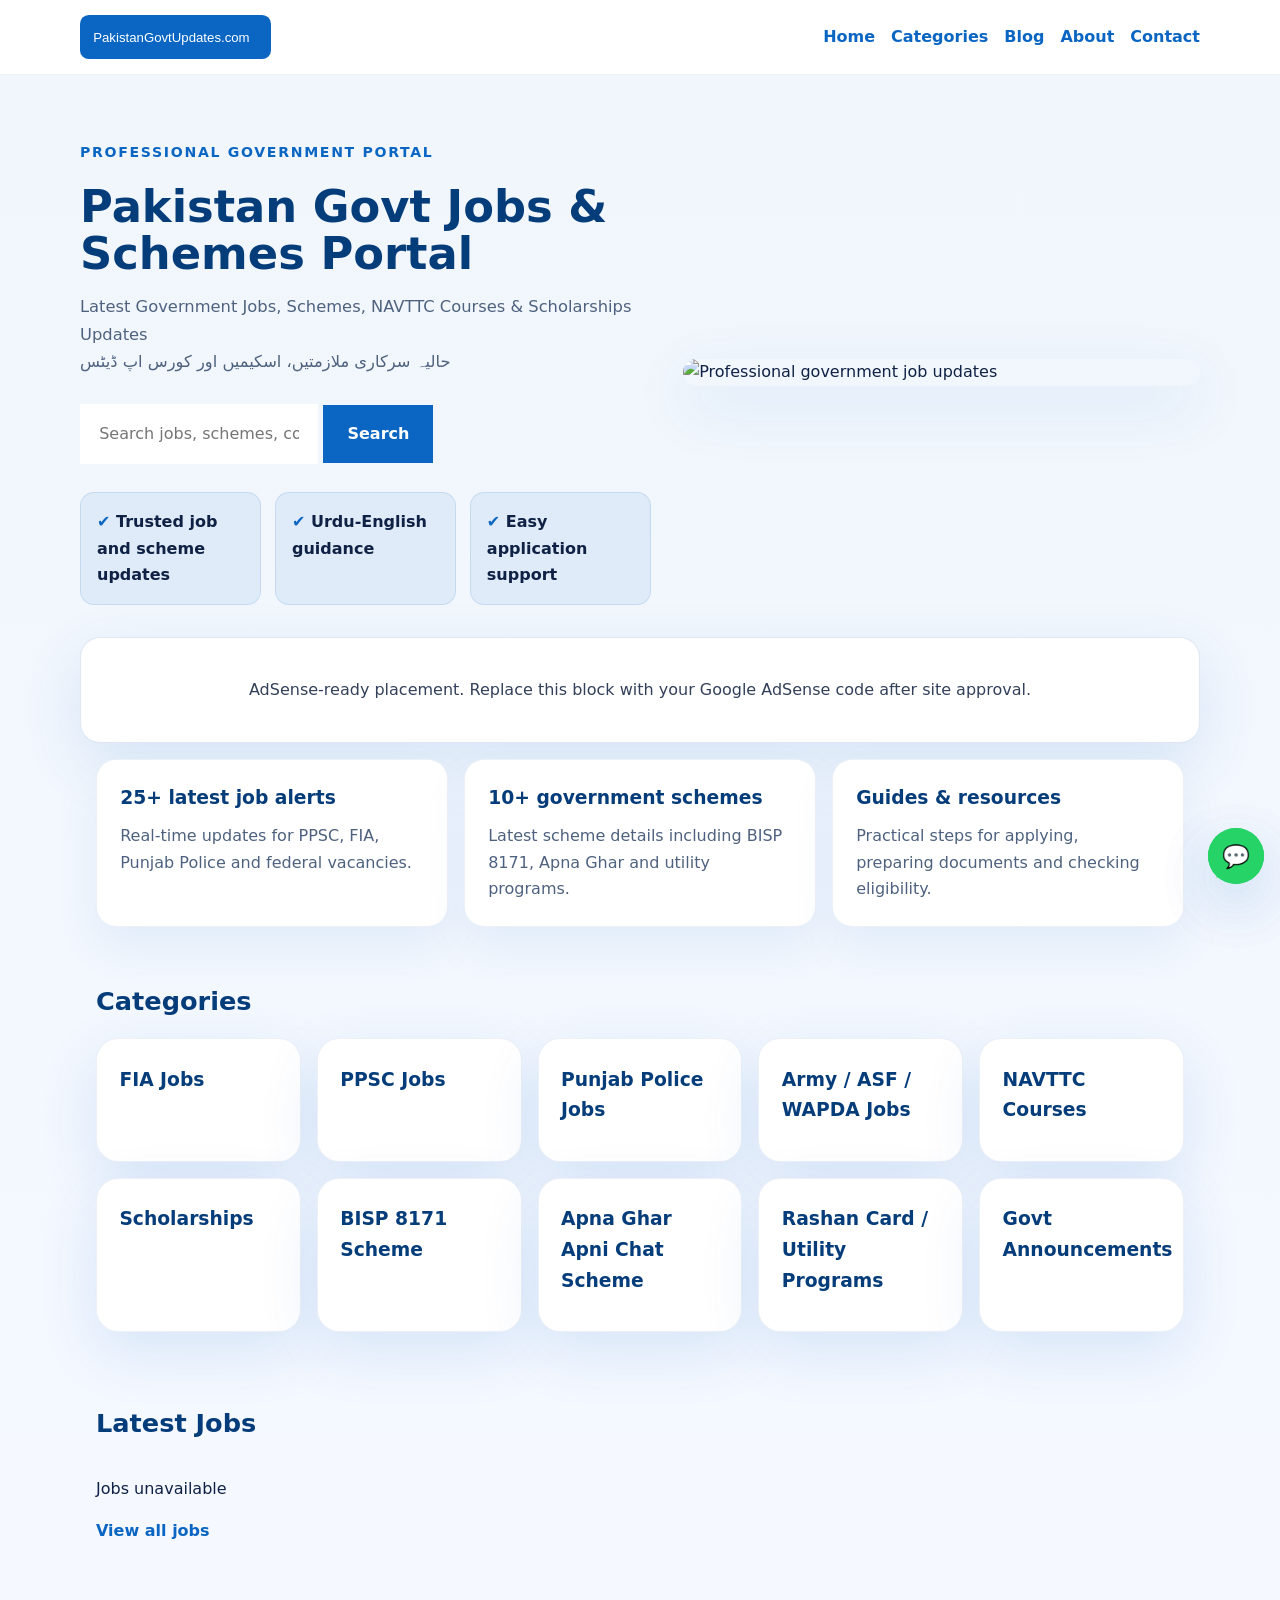
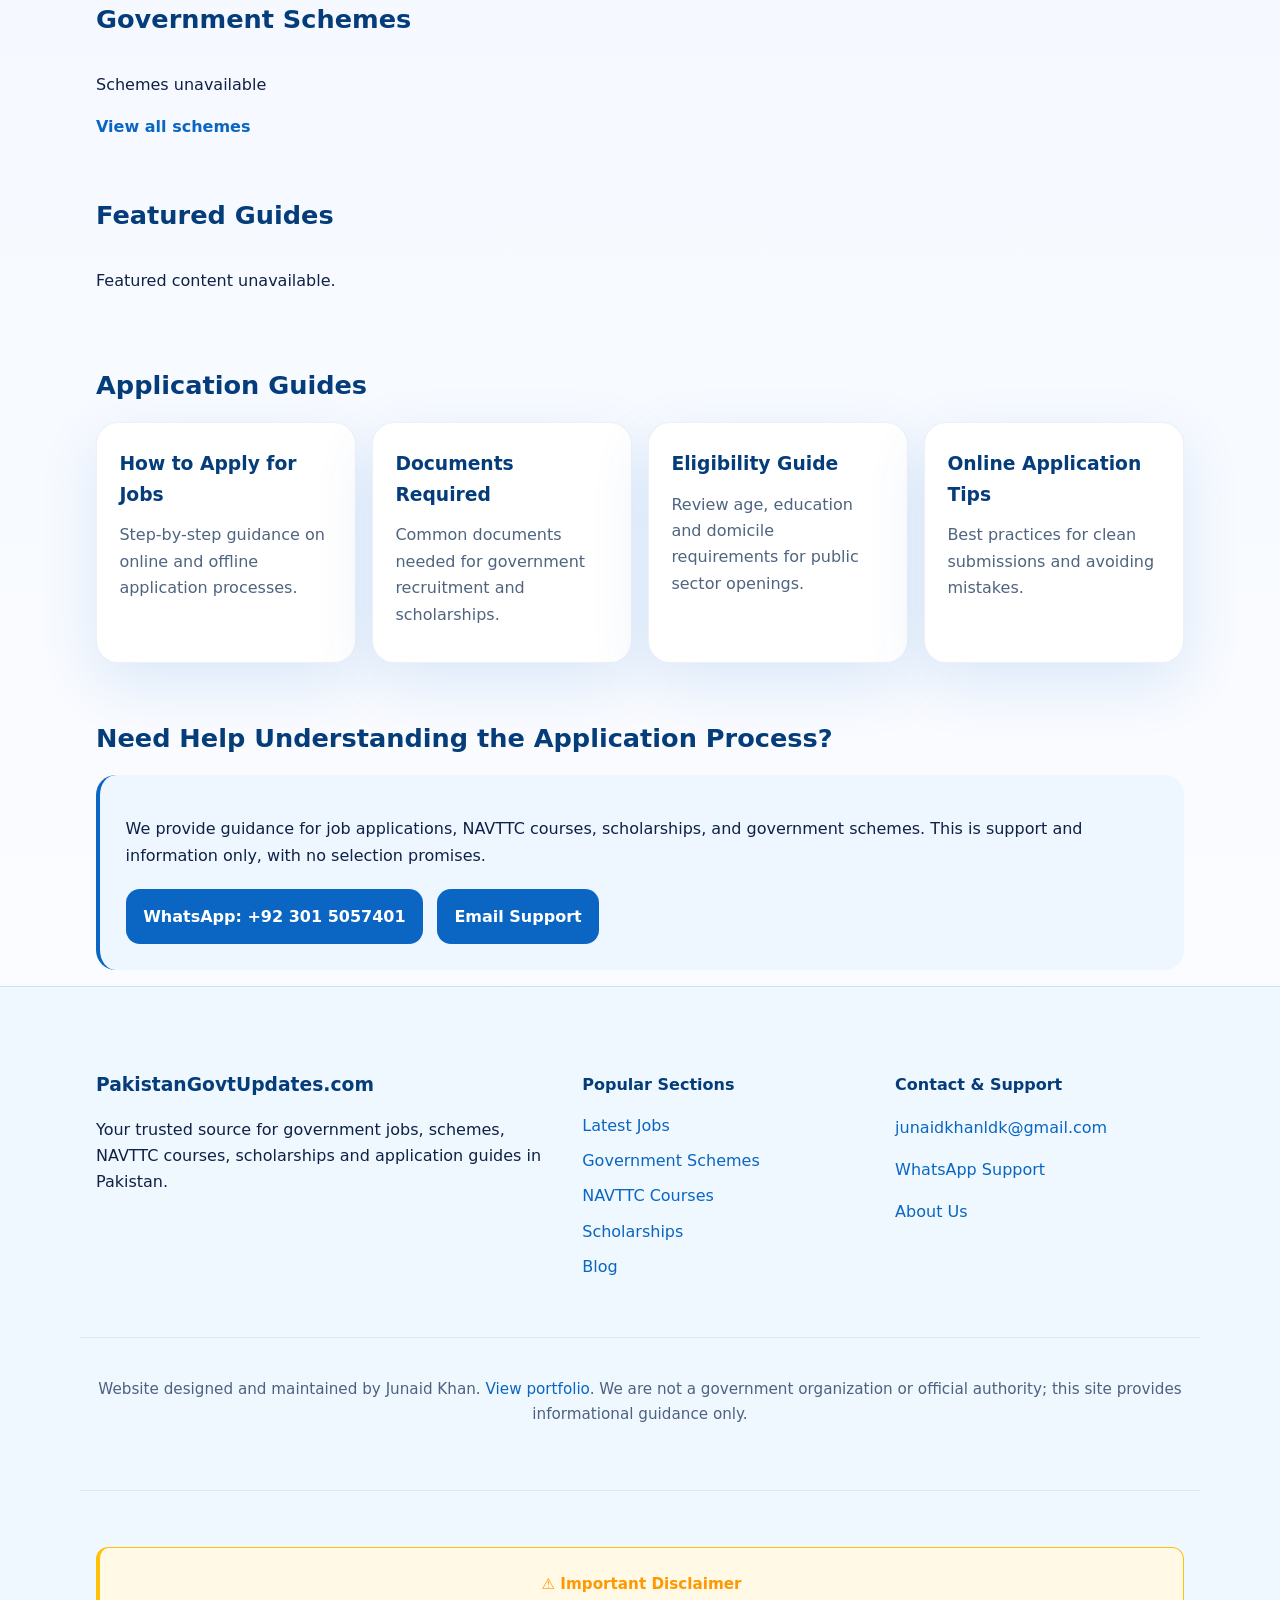
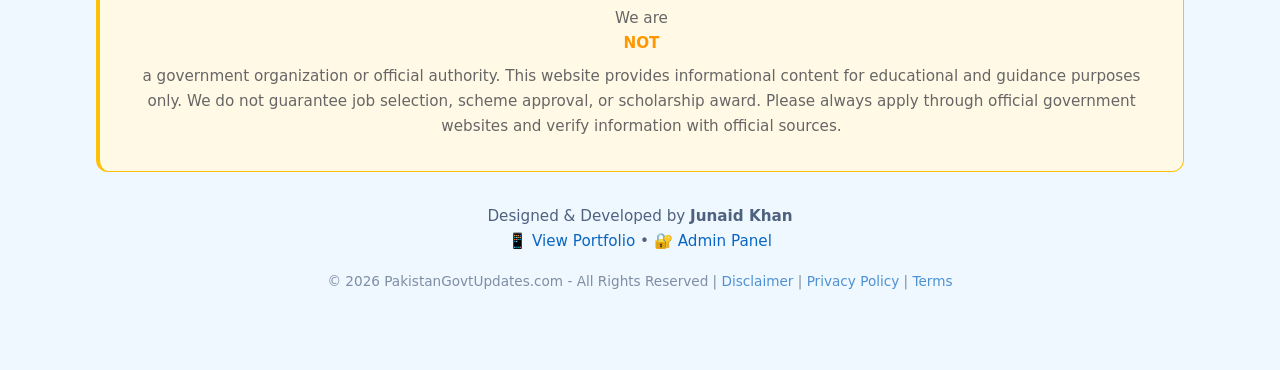
==== index.html @ 7d708b5f "firebase connected" ====
﻿<!doctype html>
<html lang="en">
<head>
  <meta charset="utf-8">
  <meta name="viewport" content="width=device-width,initial-scale=1">
  <title>Pakistan Govt Jobs & Schemes Portal - PakistanGovtUpdates.com</title>
  <meta name="description" content="Latest Government Jobs, Schemes, NAVTTC Courses & Scholarships Updates in Pakistan. Guidance on applications, eligibility and documents required.">
  <meta name="keywords" content="Pakistan government jobs, NAVTTC courses, scholarships, government schemes, PPSC, FIA, Punjab Police">
  <link rel="canonical" href="https://PakistanGovtUpdates.com/">
  <meta property="og:title" content="Pakistan Govt Jobs & Schemes Portal">
  <meta property="og:description" content="Latest Government Jobs, Schemes, NAVTTC Courses & Scholarships Updates in Pakistan.">
  <meta property="og:type" content="website">
  <meta property="og:url" content="https://PakistanGovtUpdates.com/">
  <meta property="og:image" content="assets/images/logo.svg">
  <!-- Google Analytics / AdSense placeholder: add your tracking or ad script here after account approval -->
  <script type="application/ld+json">
  {"@context":"https://schema.org","@type":"WebSite","name":"PakistanGovtUpdates.com","url":"https://PakistanGovtUpdates.com/","potentialAction":{"@type":"SearchAction","target":"https://PakistanGovtUpdates.com/search.html?q={search_term_string}","query-input":"required name=search_term_string"}}
  </script>
  <script type="application/ld+json">
  {"@context":"https://schema.org","@type":"JobPosting","title":"PPSC Lecturer Mathematics","datePosted":"2026-05-20","employmentType":"Full-time","hiringOrganization":{"@type":"Organization","name":"Punjab Public Service Commission"},"jobLocation":{"@type":"Place","address":{"@type":"PostalAddress","addressLocality":"Lahore","addressCountry":"PK"}},"description":"Apply online for PPSC Mathematics Lecturer positions following official instructions.","applicantLocationRequirements":{"@type":"Country","name":"PK"}}
  </script>
  <link rel="stylesheet" href="assets/css/style.css">
</head>
<body>
  <header class="site-header">
    <div class="container nav-inner">
      <a class="logo" href="index.html"><img src="assets/images/logo.svg" alt="PakistanGovtUpdates logo" loading="lazy"></a>
      <nav class="main-nav">
        <button id="navToggle" class="nav-toggle">Menu</button>
        <ul class="nav-list">
          <li><a href="index.html">Home</a></li>
          <li><a href="categories.html">Categories</a></li>
          <li><a href="blog/index.html">Blog</a></li>
          <li><a href="about.html">About</a></li>
          <li><a href="contact.html">Contact</a></li>
        </ul>
      </nav>
    </div>
  </header>
  <main>
    <section class="hero container">
      <div class="hero-copy">
        <span class="eyebrow">Professional Government Portal</span>
        <h1>Pakistan Govt Jobs & Schemes Portal</h1>
        <p class="subtitle">Latest Government Jobs, Schemes, NAVTTC Courses & Scholarships Updates<br>حالیہ سرکاری ملازمتیں، اسکیمیں اور کورس اپ ڈیٹس</p>
        <form id="searchForm" class="search-form" action="search.html">
          <input id="searchInput" name="q" placeholder="Search jobs, schemes, courses..." aria-label="Search">
          <button type="submit">Search</button>
        </form>
        <div class="hero-features">
          <div><strong>✔</strong> Trusted job and scheme updates</div>
          <div><strong>✔</strong> Urdu-English guidance</div>
          <div><strong>✔</strong> Easy application support</div>
        </div>
      </div>
      <div class="hero-visual">
        <img src="https://images.unsplash.com/photo-1551836022-d5d88e9218df?auto=format&fit=crop&w=900&q=80" alt="Professional government job updates" loading="lazy">
      </div>
    </section>
    <section class="ad-slot container">
      <div class="ad-card">
        <p>AdSense-ready placement. Replace this block with your Google AdSense code after site approval.</p>
      </div>
    </section>
    <section class="top-highlights container">
      <div class="highlight-card"><h3>25+ latest job alerts</h3><p>Real-time updates for PPSC, FIA, Punjab Police and federal vacancies.</p></div>
      <div class="highlight-card"><h3>10+ government schemes</h3><p>Latest scheme details including BISP 8171, Apna Ghar and utility programs.</p></div>
      <div class="highlight-card"><h3>Guides & resources</h3><p>Practical steps for applying, preparing documents and checking eligibility.</p></div>
    </section>
    <section class="categories container">
      <h2>Categories</h2>
      <div class="grid categories-grid" id="categoryGrid"></div>
    </section>
    <section class="latest container">
      <div class="section-header"><h2>Latest Jobs</h2></div>
      <div class="grid cards" id="jobsList">Loading jobs...</div>
      <a class="more-link" href="categories.html#jobs">View all jobs</a>
    </section>
    <section class="schemes container">
      <div class="section-header"><h2>Government Schemes</h2></div>
      <div class="grid cards" id="schemesList">Loading schemes...</div>
      <a class="more-link" href="categories.html#schemes">View all schemes</a>
    </section>
    <section class="featured container">
      <h2>Featured Guides</h2>
      <div id="featuredPosts" class="grid cards">Loading featured updates...</div>
    </section>
    <section class="guides container">
      <h2>Application Guides</h2>
      <div class="cards grid">
        <article class="card"><h3>How to Apply for Jobs</h3><p>Step-by-step guidance on online and offline application processes.</p></article>
        <article class="card"><h3>Documents Required</h3><p>Common documents needed for government recruitment and scholarships.</p></article>
        <article class="card"><h3>Eligibility Guide</h3><p>Review age, education and domicile requirements for public sector openings.</p></article>
        <article class="card"><h3>Online Application Tips</h3><p>Best practices for clean submissions and avoiding mistakes.</p></article>
      </div>
    </section>
    <section class="guidance container">
      <h2>Need Help Understanding the Application Process?</h2>
      <div class="guidance-card">
        <p>We provide guidance for job applications, NAVTTC courses, scholarships, and government schemes. This is support and information only, with no selection promises.</p>
        <div class="guidance-actions">
          <a class="whatsapp" href="https://wa.me/923015057401" target="_blank">WhatsApp: +92 301 5057401</a>
          <a class="email" href="mailto:junaidkhanldk@gmail.com">Email Support</a>
        </div>
      </div>
    </section>
  </main>
  <footer class="site-footer">
    <div class="container footer-grid">
      <div>
        <h3>PakistanGovtUpdates.com</h3>
        <p>Your trusted source for government jobs, schemes, NAVTTC courses, scholarships and application guides in Pakistan.</p>
      </div>
      <div>
        <h4>Popular Sections</h4>
        <ul>
          <li><a href="categories.html">Latest Jobs</a></li>
          <li><a href="categories.html#schemes">Government Schemes</a></li>
          <li><a href="categories.html#courses">NAVTTC Courses</a></li>
          <li><a href="categories.html#scholarships">Scholarships</a></li>
          <li><a href="blog/index.html">Blog</a></li>
        </ul>
      </div>
      <div>
        <h4>Contact & Support</h4>
        <p><a href="mailto:junaidkhanldk@gmail.com">junaidkhanldk@gmail.com</a></p>
        <p><a href="https://wa.me/923015057401" target="_blank">WhatsApp Support</a></p>
        <p><a href="about.html">About Us</a></p>
      </div>
    </div>
    <div class="footer-bottom container">
      <p>Website designed and maintained by Junaid Khan. <a href="https://muhammad-junaid-khan.github.io/myportfolio/" target="_blank">View portfolio</a>. We are not a government organization or official authority; this site provides informational guidance only.</p>
    </div>
      <div class="footer-bottom container">
        <div class="disclaimer-notice">
          <strong>⚠️ Important Disclaimer</strong>
          <p>We are <strong>NOT</strong> a government organization or official authority. This website provides informational content for educational and guidance purposes only. We do not guarantee job selection, scheme approval, or scholarship award. Please always apply through official government websites and verify information with official sources.</p>
        </div>
        <p style="margin-top:1.5rem;">
          Designed & Developed by <strong>Junaid Khan</strong><br>
          <a href="https://muhammad-junaid-khan.github.io/myportfolio/" target="_blank">📱 View Portfolio</a>
          • <a href="/admin" title="Admin Dashboard - Use GitHub Auth">🔐 Admin Panel</a>
        </p>
        <p style="font-size: .85rem; margin-top: 1rem; opacity: 0.7;">
          © 2026 PakistanGovtUpdates.com - All Rights Reserved | <a href="disclaimer.html">Disclaimer</a> | <a href="privacy-policy.html">Privacy Policy</a> | <a href="terms.html">Terms</a>
        </p>
      </div>
  </footer>
  <a id="backToTop" class="back-to-top" aria-label="Back to top">↑</a>
  <a class="whatsapp-float" href="https://wa.me/923015057401" target="_blank" aria-label="WhatsApp"><img src="assets/images/wa.svg" alt="WhatsApp" loading="lazy"></a>
    <a class="whatsapp-float" href="https://wa.me/923015057401?text=Hello%20I%20need%20guidance%20regarding%20government%20jobs" target="_blank" rel="noopener noreferrer" aria-label="WhatsApp Support" title="Chat with us on WhatsApp">💬</a>
  <script src="assets/js/main.js" defer></script>
</body>
</html>
---- assets/css/style.css ----
:root{--blue:#0a66c2;--blue-dark:#053c7a;--muted:#4e627f;--bg:#f4f8ff;--surface:#ffffff;--border:#d5e4f6;--shadow:0 20px 60px rgba(10,102,194,.12);--text:#0f2144;}
*{box-sizing:border-box}
html{scroll-behavior:smooth}
body{margin:0;font-family:Inter,system-ui,Arial,sans-serif;background:linear-gradient(180deg,rgba(10,102,194,.06) 0%,#f4f8ff 38%,#ffffff 100%);color:var(--text);line-height:1.65;-webkit-font-smoothing:antialiased}
img{max-width:100%;display:block}
a{color:var(--blue);text-decoration:none}
button,input,textarea{font:inherit}
.container{max-width:1120px;margin:0 auto;padding:1rem}
.site-header{position:sticky;top:0;z-index:60;background:rgba(255,255,255,.96);backdrop-filter:blur(10px);border-bottom:1px solid rgba(13,63,148,.08)}
.nav-inner{display:flex;align-items:center;justify-content:space-between;gap:1rem;padding:.95rem 0}
.logo img{height:44px}
nav.main-nav{position:relative}
.nav-list{display:flex;gap:1rem;align-items:center;list-style:none;margin:0;padding:0}
.nav-list a{font-weight:600}
.nav-toggle{display:none;background:transparent;border:1px solid var(--border);color:var(--blue);padding:.75rem 1rem;border-radius:12px;cursor:pointer;transition:all .25s ease}
.nav-toggle:hover{background:rgba(10,102,194,.08)}
.hero{padding:4rem 0 2rem;display:grid;grid-template-columns:1.05fr .95fr;gap:2rem;align-items:center}
.hero-copy{text-align:left;max-width:680px;margin:0}
.hero-copy .eyebrow{display:inline-block;margin-bottom:1rem;font-size:.88rem;font-weight:700;color:var(--blue);text-transform:uppercase;letter-spacing:.12em}
.hero h1{font-size:2.8rem;line-height:1.05;margin:.15rem 0 1rem;color:var(--blue-dark)}
.subtitle{color:var(--muted);max-width:760px;margin:.75rem 0 1.75rem;line-height:1.7;font-size:1.02rem}
.hero-visual img{width:100%;height:auto;border-radius:28px;box-shadow:var(--shadow);object-fit:cover}
.ad-slot{padding:0 0 2rem}
.ad-card{background:#fff;padding:1.4rem;border-radius:20px;box-shadow:var(--shadow);border:1px solid rgba(13,63,148,.12);text-align:center;color:#33405a}
.page-hero{display:grid;grid-template-columns:1fr 1fr;gap:2rem;align-items:center;margin-bottom:2rem}
.page-hero .banner-image img{width:100%;border-radius:24px;box-shadow:var(--shadow);object-fit:cover}
.search-page-form{max-width:720px;margin-top:1rem}
.page-hero .intro-text{margin:1rem 0 0}
.banner-image{border-radius:24px;overflow:hidden}
.page-hero.about-hero,.page-hero.contact-hero,.page-hero.search-hero{background:#fff;padding:1.6rem 1.4rem;border-radius:24px;box-shadow:var(--shadow);border:1px solid rgba(13,63,148,.08)}

@media (max-width:900px){
.hero{grid-template-columns:1fr}
.page-hero{grid-template-columns:1fr}
.hero-panel{grid-template-columns:1fr}
.top-highlights{grid-template-columns:1fr}
}

@media (max-width:720px){
  .nav-toggle{display:inline-flex}
  .nav-list{
    position:absolute;
    top:100%;
    left:0;
    right:0;
    background:#fff;
    flex-direction:column;
    gap:0;
    border-bottom:1px solid var(--border);
    display:none;
    z-index:1000;
    box-shadow:0 10px 30px rgba(0,0,0,.08);
  }
  .nav-list.open{display:flex}
  .nav-list a{padding:1rem 1.25rem;width:100%}
  .container{padding:.85rem}
}
.search-form input{flex:1;border:none;padding:1.05rem 1.2rem;background:#fff;outline:none}
.search-form button{border:none;padding:1rem 1.5rem;background:var(--blue);color:#fff;font-weight:700;cursor:pointer}
.hero-features{display:grid;grid-template-columns:repeat(auto-fit,minmax(180px,1fr));gap:.85rem;margin-top:1.75rem}
.hero-features div{background:rgba(10,102,194,.08);border:1px solid rgba(10,102,194,.12);border-radius:14px;padding:1rem;font-weight:600;color:var(--text)}
.hero-features strong{color:var(--blue)}
.hero-panel{display:grid;grid-template-columns:repeat(auto-fit,minmax(220px,1fr));gap:1rem;margin-top:2rem}
.panel-card{background:linear-gradient(180deg,#fff,#eef7ff);padding:1.3rem;border-radius:18px;box-shadow:var(--shadow);border:1px solid rgba(13,63,148,.08)}
.panel-card h3{margin:0 0 .8rem;color:var(--blue-dark)}
.top-highlights{display:grid;grid-template-columns:repeat(auto-fit,minmax(200px,1fr));gap:1rem;margin-top:-2rem;position:relative;z-index:10}
.intro-text{max-width:900px;margin:1rem auto 2rem;color:#425569;font-size:1rem;line-height:1.75}
.section-intro{max-width:840px;margin:.75rem 0 1.5rem;color:#475b76}
.category-summary-grid{grid-template-columns:repeat(auto-fit,minmax(240px,1fr));margin-bottom:1.75rem}
.more-link{display:inline-flex;align-items:center;gap:.35rem;font-weight:700}
.highlight-card{background:#fff;padding:1.45rem;border-radius:20px;box-shadow:0 20px 45px rgba(10,102,194,.08);border:1px solid rgba(13,63,148,.08)}
.highlight-card h3{margin:0 0 .6rem;color:var(--blue-dark)}
.highlight-card p{margin:0;color:var(--muted)}
section{padding:2.5rem 0}
h2{font-size:1.6rem;color:var(--blue-dark);margin-bottom:1rem}
.grid{display:grid;gap:1rem}
.categories-grid{grid-template-columns:repeat(auto-fit,minmax(180px,1fr));margin-bottom:1rem}
.filter-panel{display:flex;flex-wrap:wrap;gap:.75rem;margin:1rem 0;padding:0}
.filter-btn{padding:.85rem 1rem;border:1px solid var(--border);border-radius:999px;background:#fff;color:var(--blue);cursor:pointer;transition:background .2s,border-color .2s,color .2s}
.filter-btn.active,.filter-btn:hover{background:var(--blue);color:#fff;border-color:var(--blue)}
.cards{grid-template-columns:repeat(auto-fit,minmax(240px,1fr))}
.card{background:#fff;padding:1.4rem;border-radius:22px;box-shadow:var(--shadow);border:1px solid rgba(13,63,148,.08);transition:transform .25s ease,box-shadow .25s ease,border-color .25s ease}
.card:hover{transform:translateY(-4px);box-shadow:0 24px 60px rgba(10,102,194,.15);border-color:rgba(10,102,194,.14)}
.card h3{margin:.2rem 0 .75rem;color:var(--blue-dark)}
.card p{margin:.75rem 0;color:#4f647f}
.more-link{display:inline-flex;align-items:center;gap:.35rem;font-weight:700}
.guidance-card{background:#eef6ff;border-left:4px solid var(--blue);padding:1.6rem;border-radius:20px}
.guidance-actions{display:flex;flex-wrap:wrap;gap:.85rem;margin-top:1.25rem}
.guidance-actions a{display:inline-flex;align-items:center;gap:.5rem;padding:.9rem 1.1rem;border-radius:14px;background:var(--blue);color:#fff;font-weight:700}

.whatsapp{background:#25d366;border:none;text-decoration:none}
.whatsapp:hover{background:#20ba58;transform:scale(1.05)}
.email{background:#ea4335}
.email:hover{background:#c5221f;transform:scale(1.05)}

.whatsapp-float{display:flex;align-items:center;justify-content:center;width:56px;height:56px;background:#25d366;border-radius:50%;color:#fff;text-decoration:none;font-weight:700;font-size:1.4rem;box-shadow:var(--shadow);transition:all .3s ease}
.whatsapp-float:hover{background:#20ba58;transform:scale(1.1);box-shadow:0 8px 20px rgba(37,211,102,.4)}

/* Enhanced Footer Styling */
.site-footer{background:linear-gradient(180deg,#eff7ff 0%,#e8f0ff 100%)}
.site-footer h3,
.site-footer h4{color:var(--blue-dark);margin-bottom:1rem}
.site-footer a{color:var(--blue);text-decoration:none;transition:all .3s ease}
.site-footer a:hover{color:var(--blue-dark);text-decoration:underline}
.site-footer ul{list-style:none;padding:0;margin:0}
.site-footer li{margin:.5rem 0}
.footer-bottom{text-align:center;padding-top:1.5rem;border-top:1px solid rgba(10,102,194,.1);color:var(--muted);font-size:.9rem}

/* Disclaimer Styling */
.disclaimer-notice{background:#fff9e6;border:1px solid #ffc107;border-radius:12px;padding:1.5rem;margin:2rem 0;border-left:4px solid #ffc107}
.disclaimer-notice strong{color:#ff9800;display:block;margin-bottom:.5rem}
.disclaimer-notice p{margin:.5rem 0;color:#666}
.site-footer{background:#eff7ff;padding:3rem 0;border-top:1px solid rgba(13,63,148,.12)}
.footer-grid{display:grid;grid-template-columns:1.6fr 1fr 1fr;gap:1.5rem}
.footer-grid h4{margin-bottom:.9rem}
.footer-grid ul{list-style:none;padding:0;margin:0}
.footer-grid li{margin:.55rem 0}
.footer-bottom{margin-top:2rem;color:var(--muted);font-size:.95rem}
.back-to-top{position:fixed;right:1rem;bottom:5.5rem;background:var(--blue);color:#fff;padding:.8rem 1rem;border-radius:999px;box-shadow:0 18px 45px rgba(10,102,194,.22);cursor:pointer;display:none;z-index:60}
.whatsapp-float{position:fixed;right:1rem;bottom:1rem;z-index:60}
.whatsapp-float img{width:52px;height:52px}
.page-content{padding:2rem 0}
.contact-page label{display:block;margin-bottom:1rem;font-weight:600;color:#253a5a}
.contact-page input,.contact-page textarea{width:100%;padding:1rem;border:1px solid var(--border);border-radius:14px;background:#fff;margin-top:.5rem}
.contact-form button{background:var(--blue);color:#fff;border:none;padding:1rem 1.2rem;border-radius:14px;cursor:pointer;margin-top:.75rem}
.form-message{margin-top:.85rem;font-weight:600}
.form-message.success{color:#0d6b20}
.form-message.error{color:#bf1e2e}
.post-page{padding:2rem 0}
.post-page h1{font-size:2.2rem;color:var(--blue);margin-bottom:.75rem}
.post-page .muted{margin-bottom:1.5rem}
.post-page article{max-width:760px}
.post-page article p{margin-bottom:1rem;color:#33405a}

/* Admin Link in Footer */
.admin-link{display:inline-block;margin-top:1rem;padding:.75rem 1rem;background:var(--blue);color:#fff;border-radius:8px;text-decoration:none;font-weight:600;font-size:.9rem}
.admin-link:hover{background:var(--blue-dark)}
@media (max-width:900px){.footer-grid{grid-template-columns:1fr 1fr}.nav-inner{flex-wrap:wrap}.hero{padding:2.5rem 0 1rem}.search-form{flex-direction:column}.search-form input{border-radius:18px 18px 0 0;border-right:none}.search-form button{border-radius:0 0 18px 18px;border-top:1px solid var(--border)}.hero-panel{grid-template-columns:1fr}.top-highlights{grid-template-columns:1fr}}
@media (max-width:720px){
  .nav-toggle{display:inline-flex}
  .nav-list{
    position:absolute;
    top:100%;
    left:0;
    right:0;
    background:#fff;
    flex-direction:column;
    gap:0;
    border-bottom:1px solid var(--border);
    display:none;
    z-index:1000;
    padding-top:0.5rem;
    box-shadow:0 10px 30px rgba(0,0,0,0.08);
  }
  .nav-list.open{
    display:flex;
  }
  .nav-list a{
    padding:1rem 1.25rem;
    width:100%;
  }
  .categories-grid,.cards{grid-template-columns:1fr}
  .container{padding:.85rem}
}
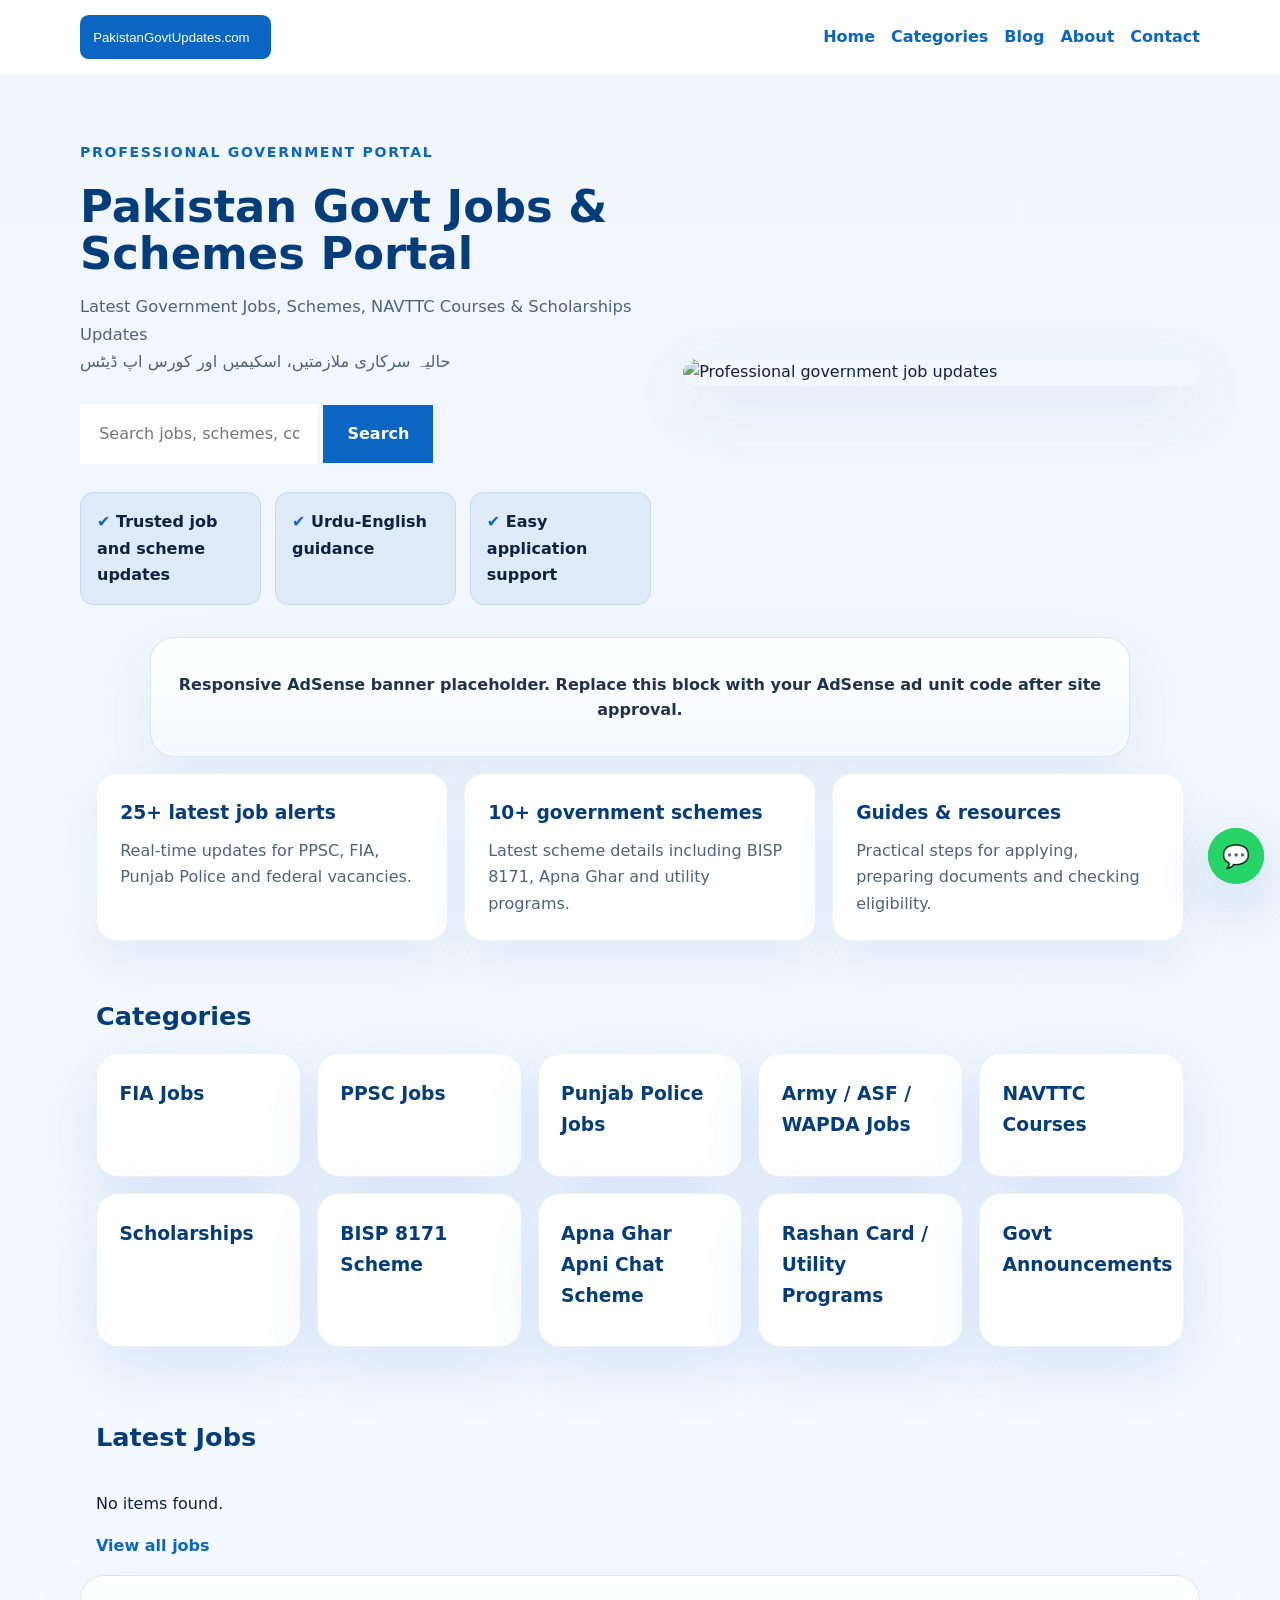
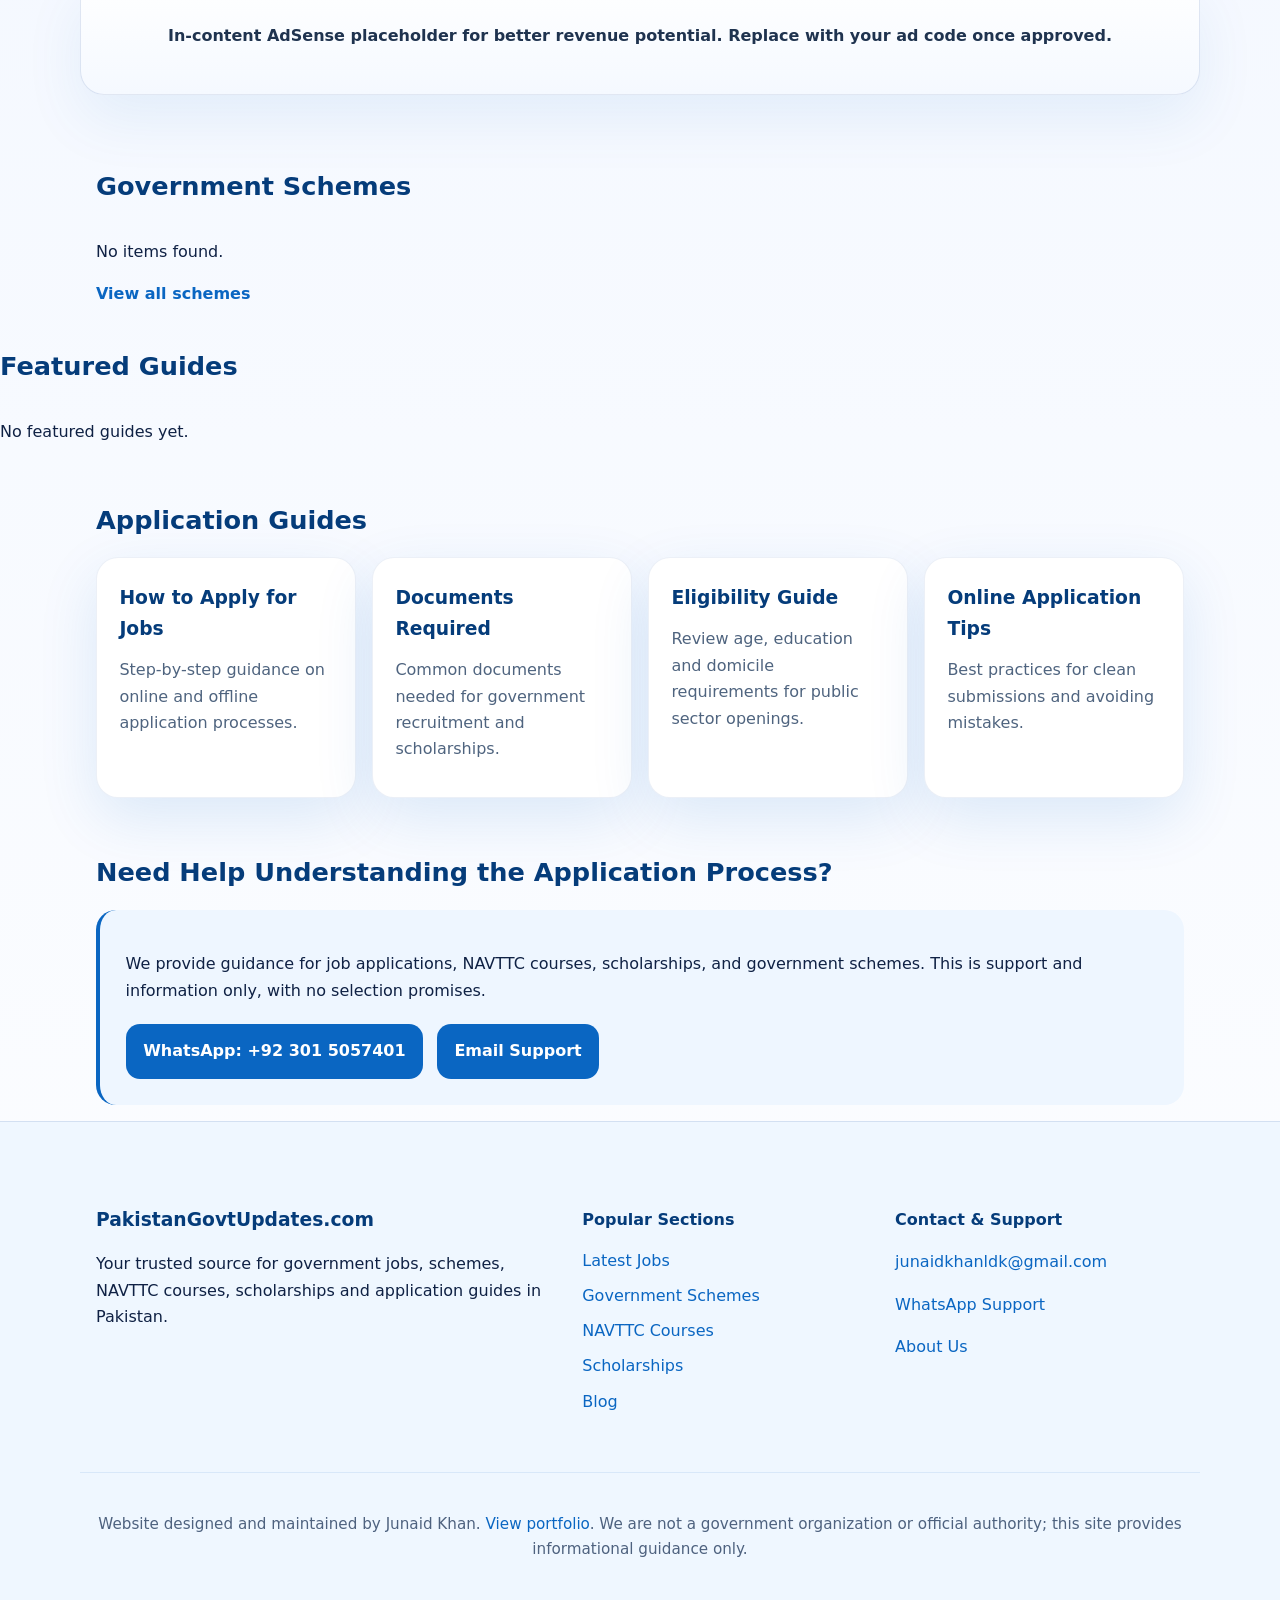
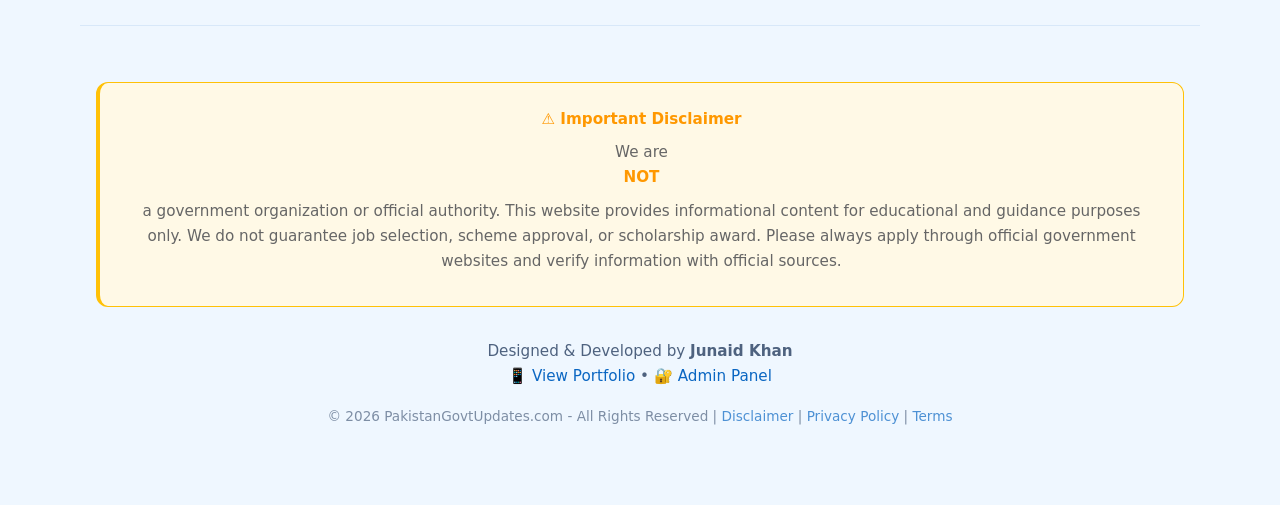
==== commit 29e16cd2: "firebase fixed" ====
--- a/index.html
+++ b/index.html
@@ -6,12 +6,19 @@
   <title>Pakistan Govt Jobs & Schemes Portal - PakistanGovtUpdates.com</title>
   <meta name="description" content="Latest Government Jobs, Schemes, NAVTTC Courses & Scholarships Updates in Pakistan. Guidance on applications, eligibility and documents required.">
   <meta name="keywords" content="Pakistan government jobs, NAVTTC courses, scholarships, government schemes, PPSC, FIA, Punjab Police">
+  <meta name="robots" content="index, follow">
+  <meta name="theme-color" content="#0a66c2">
   <link rel="canonical" href="https://PakistanGovtUpdates.com/">
   <meta property="og:title" content="Pakistan Govt Jobs & Schemes Portal">
   <meta property="og:description" content="Latest Government Jobs, Schemes, NAVTTC Courses & Scholarships Updates in Pakistan.">
   <meta property="og:type" content="website">
   <meta property="og:url" content="https://PakistanGovtUpdates.com/">
+  <meta property="og:site_name" content="PakistanGovtUpdates.com">
   <meta property="og:image" content="assets/images/logo.svg">
+  <meta name="twitter:card" content="summary_large_image">
+  <meta name="twitter:title" content="Pakistan Govt Jobs & Schemes Portal">
+  <meta name="twitter:description" content="Latest Government Jobs, Schemes, NAVTTC Courses & Scholarships Updates in Pakistan.">
+  <meta name="twitter:image" content="assets/images/logo.svg">
   <!-- Google Analytics / AdSense placeholder: add your tracking or ad script here after account approval -->
   <script type="application/ld+json">
   {"@context":"https://schema.org","@type":"WebSite","name":"PakistanGovtUpdates.com","url":"https://PakistanGovtUpdates.com/","potentialAction":{"@type":"SearchAction","target":"https://PakistanGovtUpdates.com/search.html?q={search_term_string}","query-input":"required name=search_term_string"}}
@@ -57,9 +64,9 @@
         <img src="https://images.unsplash.com/photo-1551836022-d5d88e9218df?auto=format&fit=crop&w=900&q=80" alt="Professional government job updates" loading="lazy">
       </div>
     </section>
-    <section class="ad-slot container">
+    <section class="ad-slot ad-banner container">
       <div class="ad-card">
-        <p>AdSense-ready placement. Replace this block with your Google AdSense code after site approval.</p>
+        <p>Responsive AdSense banner placeholder. Replace this block with your AdSense ad unit code after site approval.</p>
       </div>
     </section>
     <section class="top-highlights container">
@@ -76,12 +83,16 @@
       <div class="grid cards" id="jobsList">Loading jobs...</div>
       <a class="more-link" href="categories.html#jobs">View all jobs</a>
     </section>
+    <section class="ad-slot container">
+      <div class="ad-card">
+        <p>In-content AdSense placeholder for better revenue potential. Replace with your ad code once approved.</p>
+      </div>
+    </section>
     <section class="schemes container">
       <div class="section-header"><h2>Government Schemes</h2></div>
       <div class="grid cards" id="schemesList">Loading schemes...</div>
       <a class="more-link" href="categories.html#schemes">View all schemes</a>
     </section>
-    <section class="featured container">
       <h2>Featured Guides</h2>
       <div id="featuredPosts" class="grid cards">Loading featured updates...</div>
     </section>
--- a/assets/css/style.css
+++ b/assets/css/style.css
@@ -21,7 +21,9 @@
 .subtitle{color:var(--muted);max-width:760px;margin:.75rem 0 1.75rem;line-height:1.7;font-size:1.02rem}
 .hero-visual img{width:100%;height:auto;border-radius:28px;box-shadow:var(--shadow);object-fit:cover}
 .ad-slot{padding:0 0 2rem}
-.ad-card{background:#fff;padding:1.4rem;border-radius:20px;box-shadow:var(--shadow);border:1px solid rgba(13,63,148,.12);text-align:center;color:#33405a}
+.ad-card{background:linear-gradient(180deg,#ffffff,#f5f9ff);padding:1.6rem;border-radius:24px;box-shadow:0 25px 60px rgba(10,102,194,.08);border:1px solid rgba(13,63,148,.12);text-align:center;color:#1f334f;min-height:120px;display:flex;align-items:center;justify-content:center}
+.ad-card p{margin:0;font-size:1rem;font-weight:600;line-height:1.6}
+.ad-banner .ad-card{max-width:980px;margin:0 auto}
 .page-hero{display:grid;grid-template-columns:1fr 1fr;gap:2rem;align-items:center;margin-bottom:2rem}
 .page-hero .banner-image img{width:100%;border-radius:24px;box-shadow:var(--shadow);object-fit:cover}
 .search-page-form{max-width:720px;margin-top:1rem}
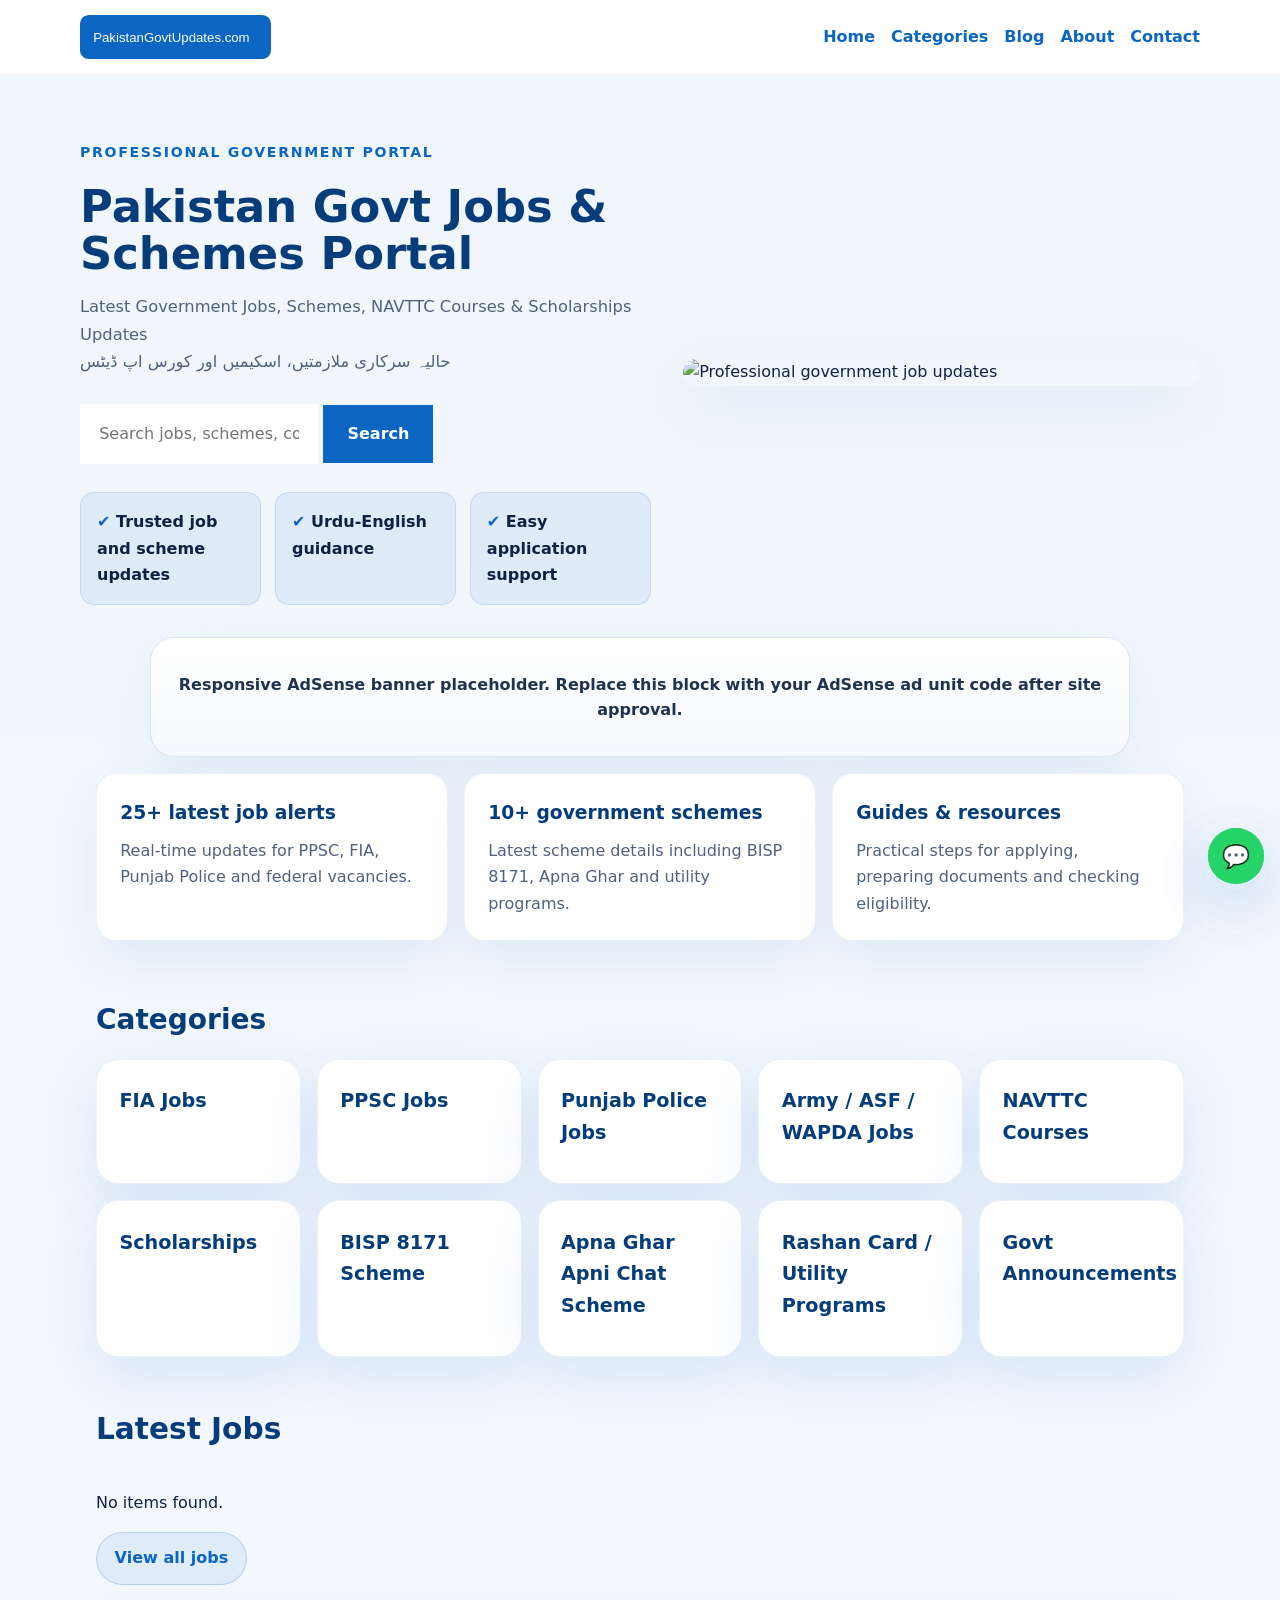
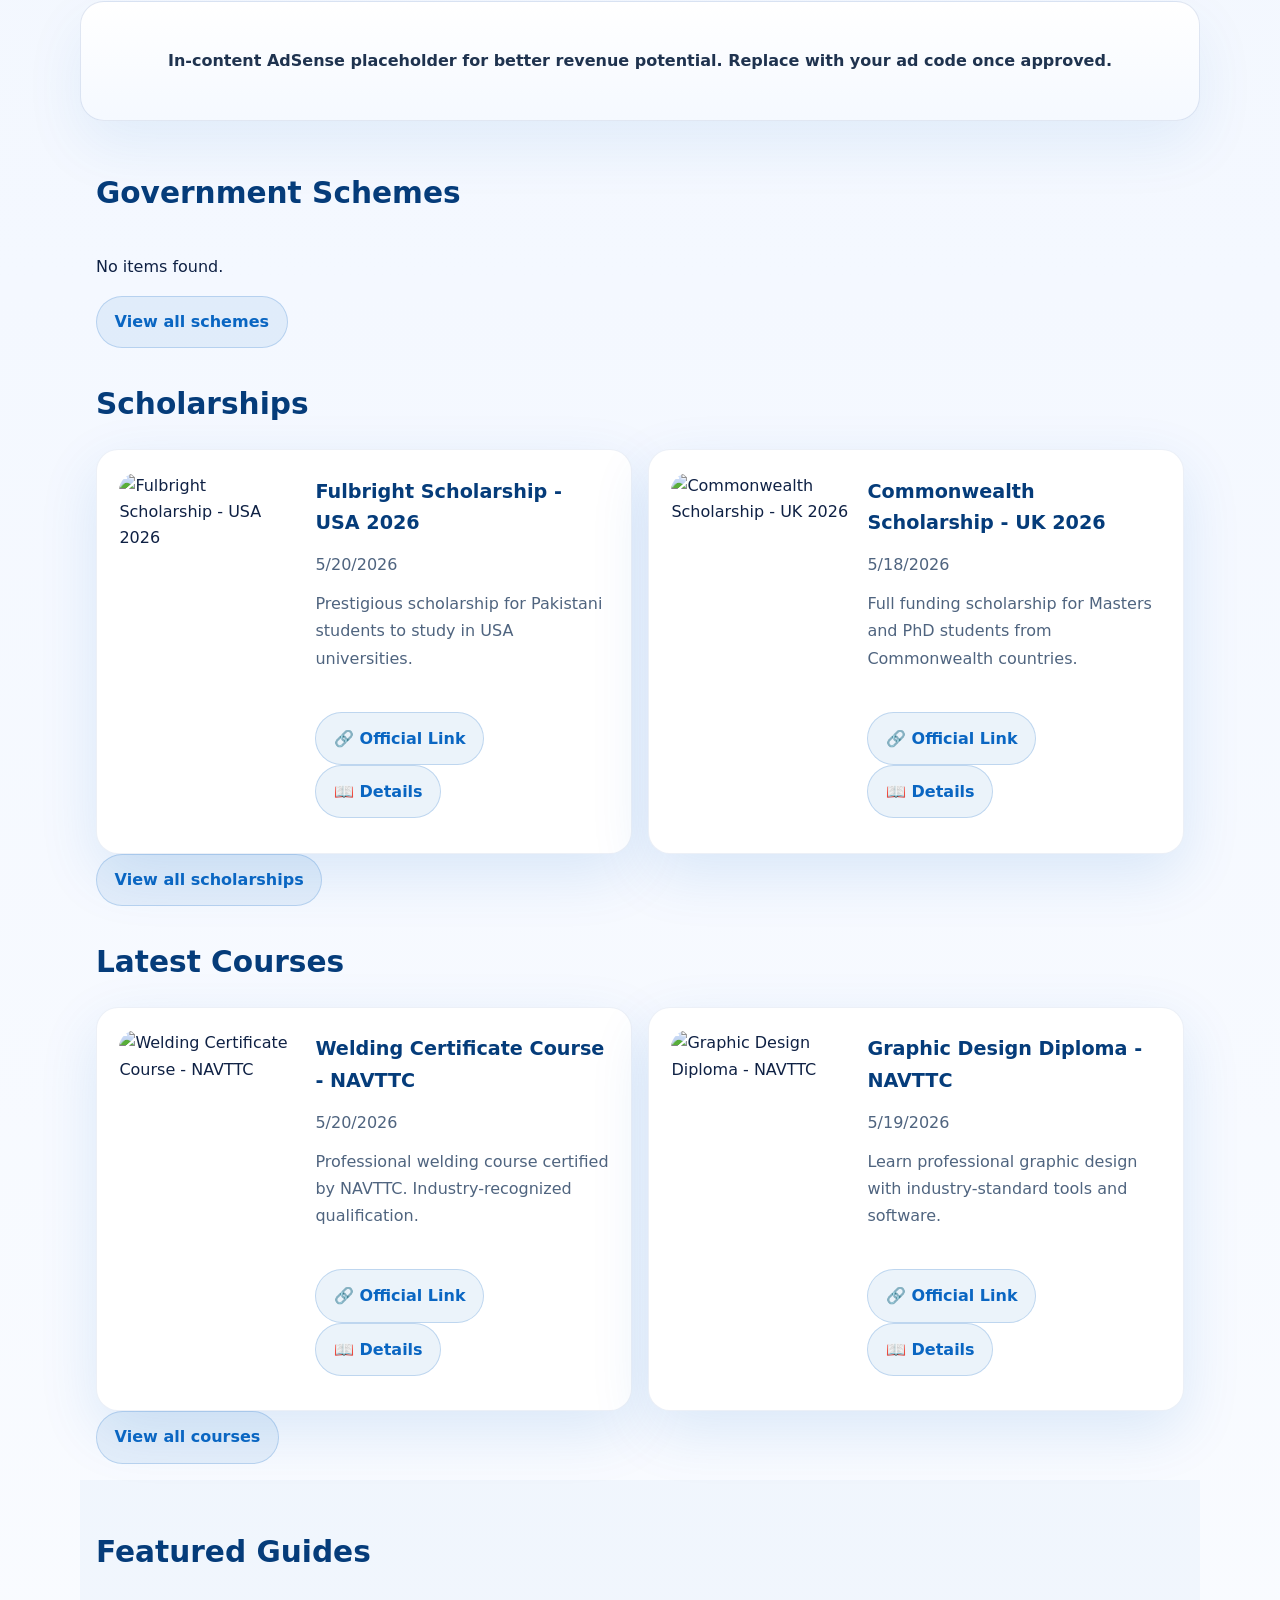
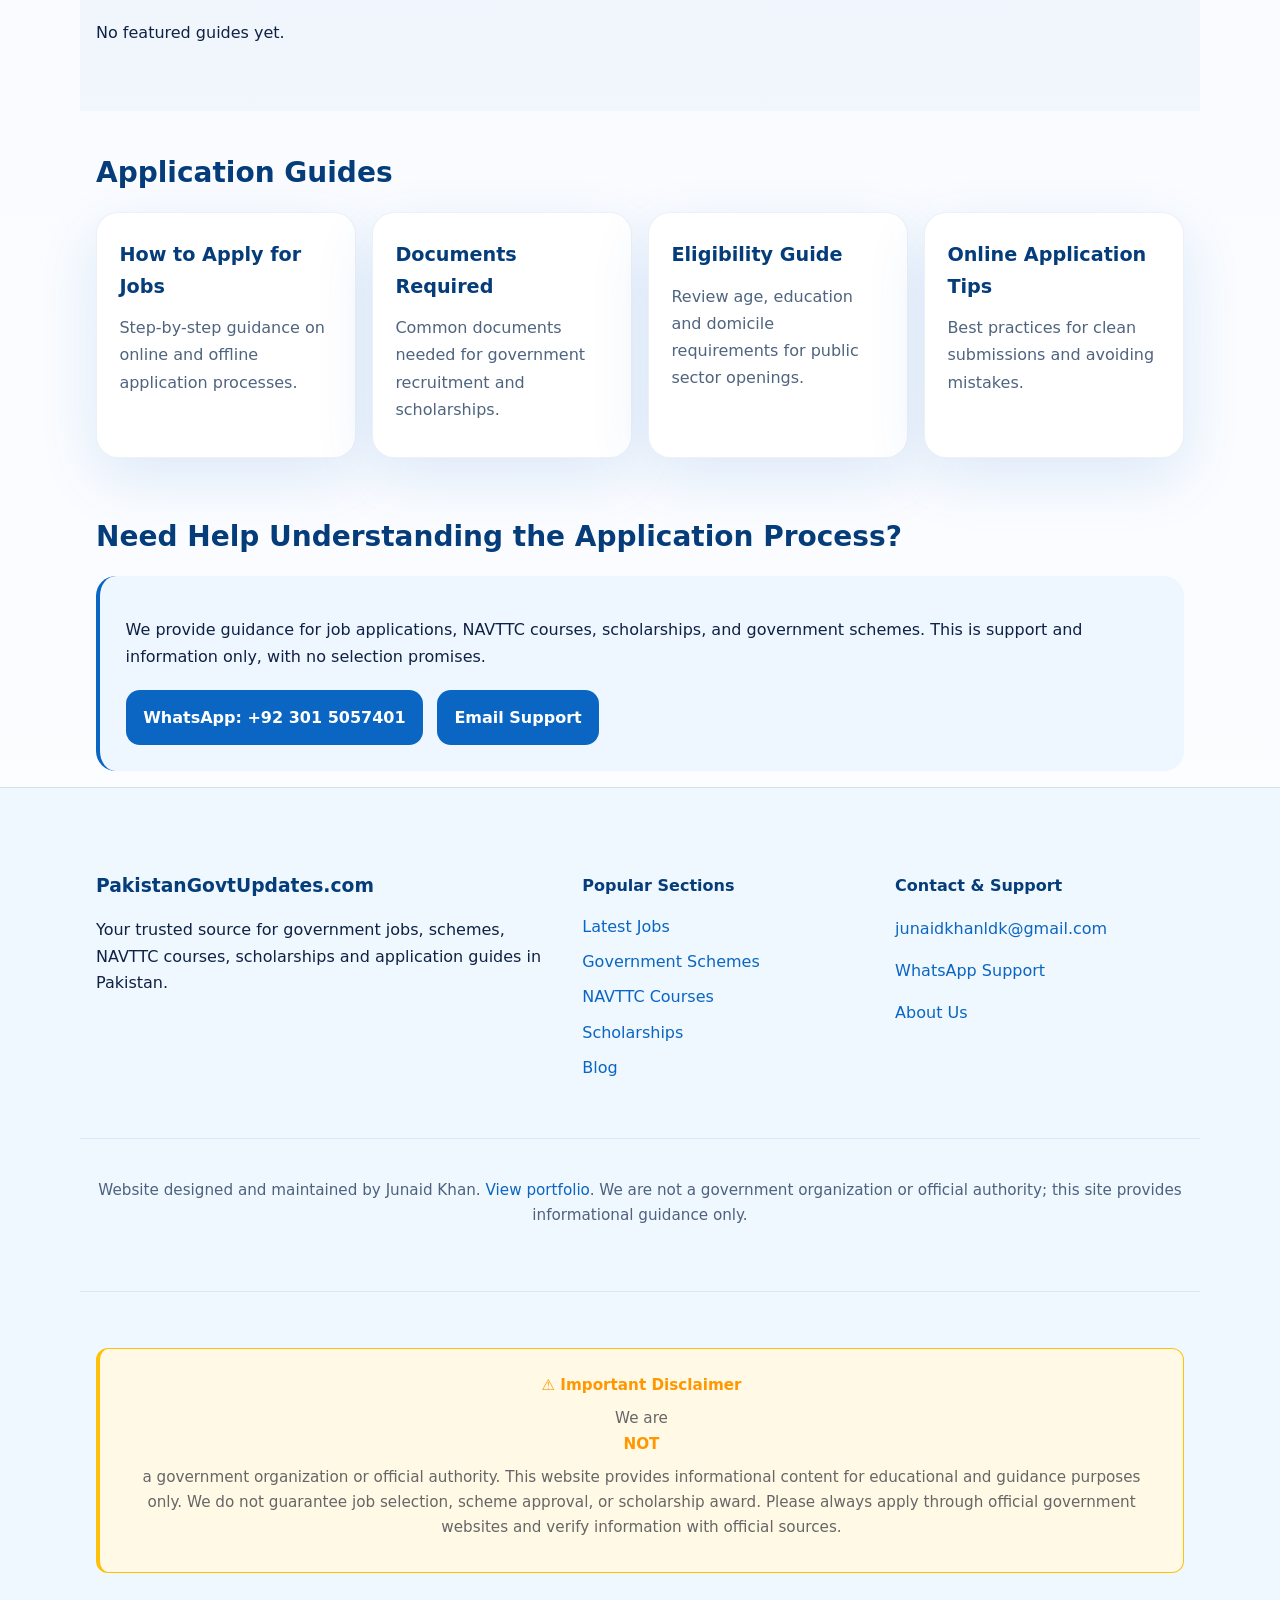
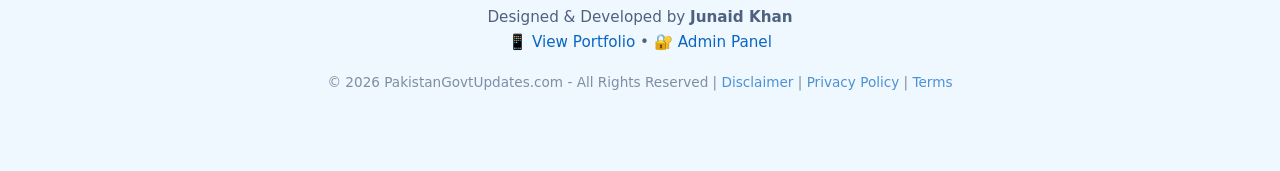
==== commit e353b788: "update" ====
--- a/index.html
+++ b/index.html
@@ -93,7 +93,18 @@
       <div class="grid cards" id="schemesList">Loading schemes...</div>
       <a class="more-link" href="categories.html#schemes">View all schemes</a>
     </section>
-      <h2>Featured Guides</h2>
+    <section class="scholarships container">
+      <div class="section-header"><h2>Scholarships</h2></div>
+      <div class="grid cards" id="scholarshipsList">Loading scholarships...</div>
+      <a class="more-link" href="categories.html#scholarships">View all scholarships</a>
+    </section>
+    <section class="courses container">
+      <div class="section-header"><h2>Latest Courses</h2></div>
+      <div class="grid cards" id="coursesList">Loading courses...</div>
+      <a class="more-link" href="categories.html#courses">View all courses</a>
+    </section>
+    <section class="featured container">
+      <div class="section-header"><h2>Featured Guides</h2></div>
       <div id="featuredPosts" class="grid cards">Loading featured updates...</div>
     </section>
     <section class="guides container">
--- a/assets/css/style.css
+++ b/assets/css/style.css
@@ -74,18 +74,33 @@
 .highlight-card h3{margin:0 0 .6rem;color:var(--blue-dark)}
 .highlight-card p{margin:0;color:var(--muted)}
 section{padding:2.5rem 0}
-h2{font-size:1.6rem;color:var(--blue-dark);margin-bottom:1rem}
+section.featured{background:rgba(10,102,194,.03);padding-top:3rem;padding-bottom:3rem}
+section.featured .section-header{margin-bottom:1.75rem}
+h2{font-size:1.75rem;color:var(--blue-dark);margin-bottom:1rem}
+.section-header{display:flex;align-items:center;justify-content:space-between;gap:1rem;margin-bottom:1.25rem}
+.section-header h2{margin:0;font-size:1.85rem}
 .grid{display:grid;gap:1rem}
-.categories-grid{grid-template-columns:repeat(auto-fit,minmax(180px,1fr));margin-bottom:1rem}
+.card-image{border-radius:18px;overflow:hidden;margin:0;max-height:280px;width:180px;flex-shrink:0}
+.card-image img{width:100%;height:280px;display:block;object-fit:cover}
+.card-has-image{display:grid;grid-template-columns:180px 1fr;gap:1rem;align-items:flex-start}
+.card-body{display:flex;flex-direction:column;gap:1rem}
+.post-image{margin:1.75rem 0;border-radius:24px;overflow:hidden;box-shadow:var(--shadow);max-height:440px}
+.post-image img{width:100%;height:440px;display:block;object-fit:cover}
+.post-page{padding:2.5rem 0}
+.post-page #postContent{background:#fff;padding:2rem;border-radius:26px;box-shadow:var(--shadow);border:1px solid rgba(13,63,148,.1)}
+.post-page #postTitle{font-size:2.6rem;line-height:1.05;margin-bottom:.75rem;color:var(--blue-dark)}
+.post-page #postMeta{color:var(--muted);margin-bottom:1.5rem;letter-spacing:.02em}
+.more-link{display:inline-flex;align-items:center;gap:.4rem;padding:.75rem 1.1rem;border-radius:999px;border:1px solid rgba(10,102,194,.2);background:rgba(10,102,194,.08);color:var(--blue);font-weight:700;transition:all .25s ease}
+.more-link:hover{background:rgba(10,102,194,.16);transform:translateY(-1px)}
+.card{background:#fff;padding:1.4rem;border-radius:22px;box-shadow:var(--shadow);border:1px solid rgba(13,63,148,.08);transition:transform .25s ease,box-shadow .25s ease,border-color .25s ease;overflow:hidden}
+.card:hover{transform:translateY(-4px);box-shadow:0 24px 60px rgba(10,102,194,.15);border-color:rgba(10,102,194,.14)}
+.card h3{margin:.2rem 0 .75rem;color:var(--blue-dark);font-size:1.2rem}
+.card p{margin:.75rem 0;color:#4f647f;line-height:1.7}
+.cards{grid-template-columns:repeat(auto-fit,minmax(260px,1fr))}
+.categories-grid{grid-template-columns:repeat(auto-fit,minmax(200px,1fr));margin-bottom:1rem}
 .filter-panel{display:flex;flex-wrap:wrap;gap:.75rem;margin:1rem 0;padding:0}
 .filter-btn{padding:.85rem 1rem;border:1px solid var(--border);border-radius:999px;background:#fff;color:var(--blue);cursor:pointer;transition:background .2s,border-color .2s,color .2s}
 .filter-btn.active,.filter-btn:hover{background:var(--blue);color:#fff;border-color:var(--blue)}
-.cards{grid-template-columns:repeat(auto-fit,minmax(240px,1fr))}
-.card{background:#fff;padding:1.4rem;border-radius:22px;box-shadow:var(--shadow);border:1px solid rgba(13,63,148,.08);transition:transform .25s ease,box-shadow .25s ease,border-color .25s ease}
-.card:hover{transform:translateY(-4px);box-shadow:0 24px 60px rgba(10,102,194,.15);border-color:rgba(10,102,194,.14)}
-.card h3{margin:.2rem 0 .75rem;color:var(--blue-dark)}
-.card p{margin:.75rem 0;color:#4f647f}
-.more-link{display:inline-flex;align-items:center;gap:.35rem;font-weight:700}
 .guidance-card{background:#eef6ff;border-left:4px solid var(--blue);padding:1.6rem;border-radius:20px}
 .guidance-actions{display:flex;flex-wrap:wrap;gap:.85rem;margin-top:1.25rem}
 .guidance-actions a{display:inline-flex;align-items:center;gap:.5rem;padding:.9rem 1.1rem;border-radius:14px;background:var(--blue);color:#fff;font-weight:700}
@@ -162,5 +177,8 @@
     width:100%;
   }
   .categories-grid,.cards{grid-template-columns:1fr}
+  .card-has-image{grid-template-columns:1fr !important}
+  .card-image{width:100%;height:auto;max-height:240px}
+  .card-image img{height:auto;width:100%}
   .container{padding:.85rem}
 }
